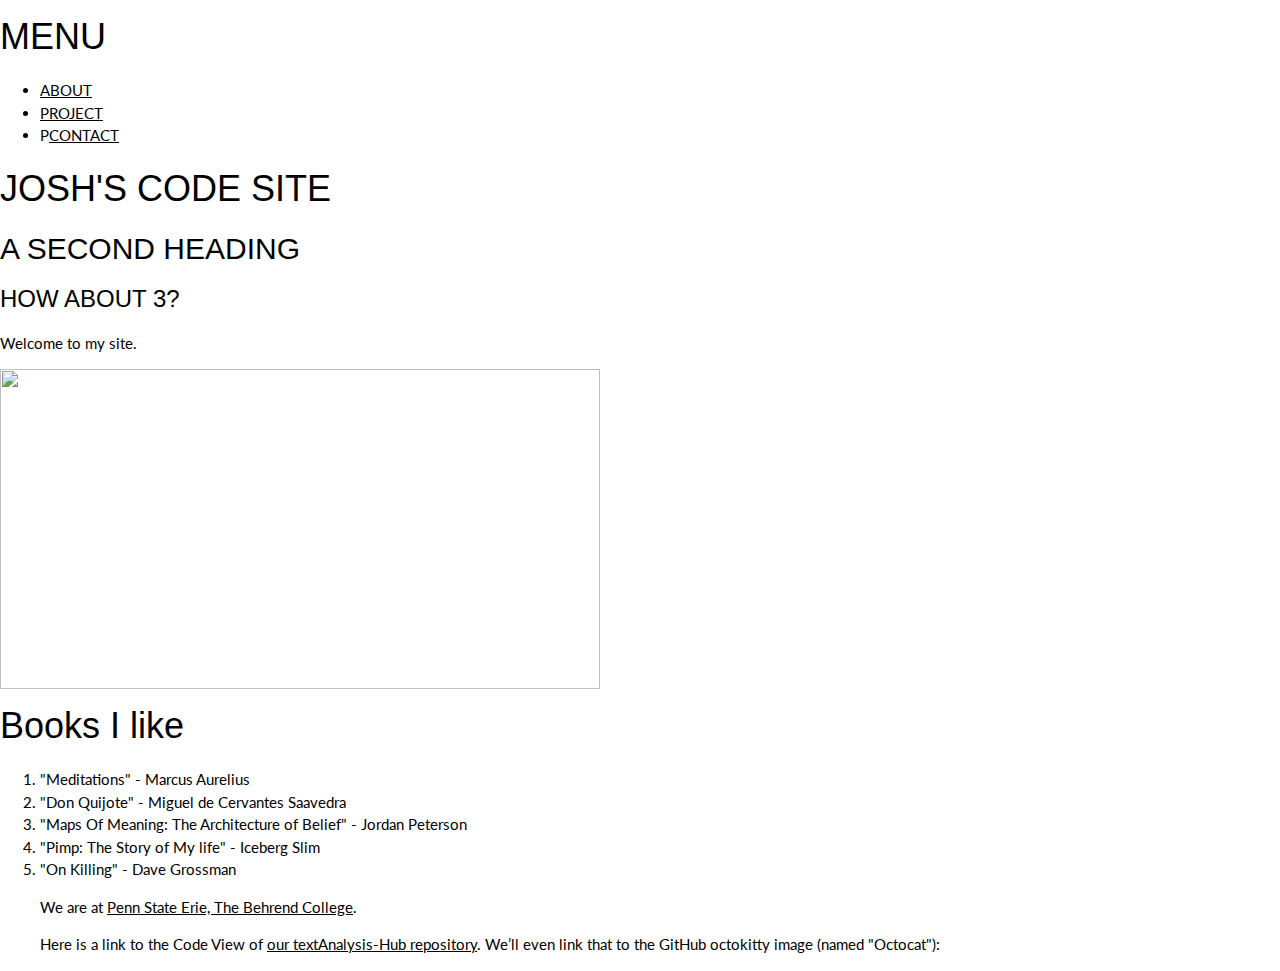
==== docs/index.html @ 4f7560f3 "i made a mistake" ====
<!DOCTYPE html>
<html lang="en">
<title>W3.CSS Template</title>
<meta charset="UTF-8">
<meta name="viewport" content="width=device-width, initial-scale=1">
<link rel="stylesheet" href="https://www.w3schools.com/w3css/4/w3.css">
<link rel="stylesheet" href="https://fonts.googleapis.com/css?family=Lato">
<link rel="stylesheet" href="https://cdnjs.cloudflare.com/ajax/libs/font-awesome/4.7.0/css/font-awesome.min.css">
<style>
body {
    font-family: "Lato", sans-serif
}
.mySlides {
    display: none
}
</style>
<body>
<!-- Navbar -->
<header>
    <div class="primary_header">
      <h1 class="title">MENU</h1>
    </div>
    <nav class="secondary_header" id="menu">
      <ul>
        <li><a href="about.html">ABOUT</a></li>
        <li><a href="about.html">PROJECT</a></li>
        <li>P<a href="about.html">CONTACT</a></li.
      </ul>
    </nav>
  </header>
  
</div>
<!--This page is published at https://newtfire.github.io/textEncoding-Hub/copy-and-rename-to-docs/ -->
<body>
<h1>JOSH'S CODE SITE</h1>
<h2>A SECOND HEADING</h2>
<h3>HOW ABOUT 3?</h3>
<p>Welcome to my site.</p>
<img src="../../DIGIT210-PT2-/docs/images/Marcus.jpg" width="600" height="320" alt=""/> 

<!-- PART 2-->
<h1> Books I like </h1>
<ol>
<li>"Meditations" - Marcus Aurelius</li>
<li>"Don Quijote" - Miguel de Cervantes Saavedra</li>
<li>"Maps Of Meaning: The Architecture of Belief" - Jordan Peterson</li>
<li>"Pimp: The Story of My life" - Iceberg Slim</li>
<li>"On Killing" - Dave Grossman </li>
<p>We are at <a href="https://behrend.psu.edu/">Penn State Erie, The Behrend College</a>.</p>
<!--ebb: The <a> element above is showing how to make an *absolute* file association with a literal, full website address. 
            Only do this for pointing OUTSIDE your own repo. -->

<p>Here is a link to the Code View of <a href="https://github.com/newtfire/textAnalysis-Hub">our textAnalysis-Hub repository</a>. We’ll even link that to the GitHub octokitty image (named "Octocat"):</p>
</body>
</html>
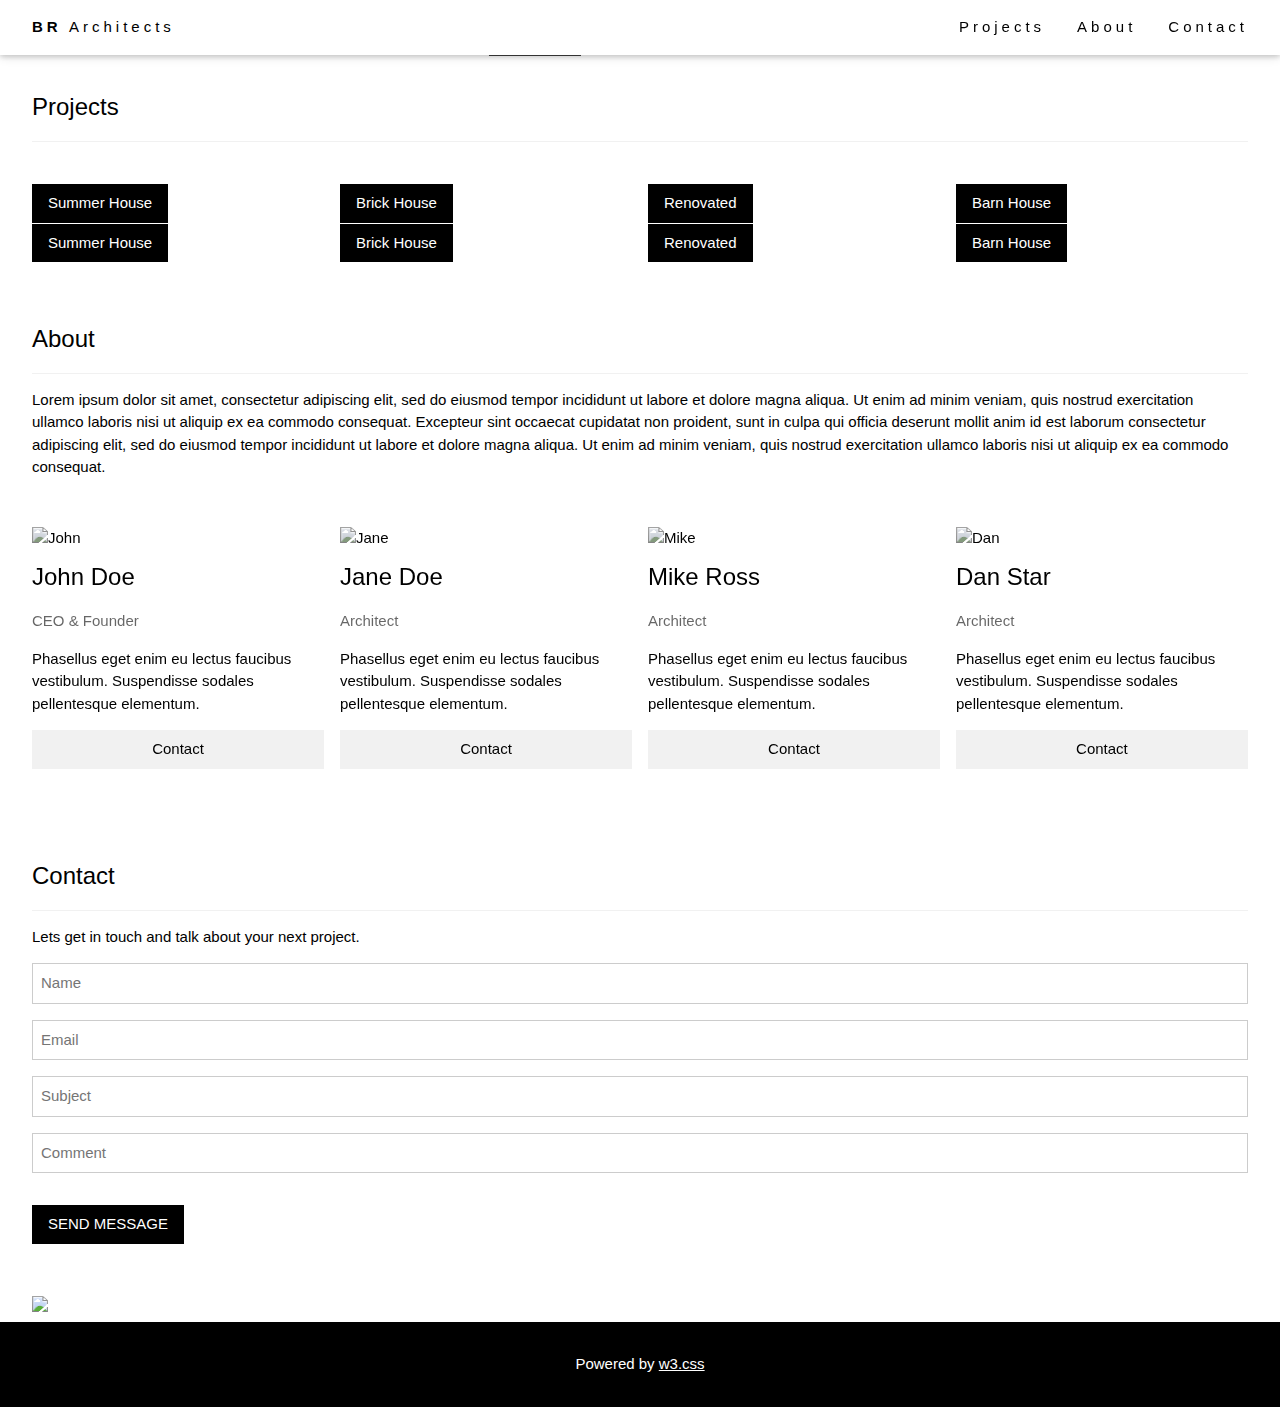
==== commit efb5da11: "index changes" ====
--- a/docs/index.html
+++ b/docs/index.html
@@ -1,55 +1,164 @@
 <!DOCTYPE html>
-<html lang="en">
+<html>
 <title>W3.CSS Template</title>
 <meta charset="UTF-8">
 <meta name="viewport" content="width=device-width, initial-scale=1">
 <link rel="stylesheet" href="https://www.w3schools.com/w3css/4/w3.css">
-<link rel="stylesheet" href="https://fonts.googleapis.com/css?family=Lato">
-<link rel="stylesheet" href="https://cdnjs.cloudflare.com/ajax/libs/font-awesome/4.7.0/css/font-awesome.min.css">
-<style>
-body {
-    font-family: "Lato", sans-serif
-}
-.mySlides {
-    display: none
-}
-</style>
+
 <body>
-<!-- Navbar -->
-<header>
-    <div class="primary_header">
-      <h1 class="title">MENU</h1>
+
+    <!-- Navbar (sit on top) -->
+    <div class="w3-top">
+        <div class="w3-bar w3-white w3-wide w3-padding w3-card">
+            <a href="#home" class="w3-bar-item w3-button"><b>BR</b> Architects</a>
+            <!-- Float links to the right. Hide them on small screens -->
+            <div class="w3-right w3-hide-small">
+                <a href="#projects" class="w3-bar-item w3-button">Projects</a>
+                <a href="#about" class="w3-bar-item w3-button">About</a>
+                <a href="#contact" class="w3-bar-item w3-button">Contact</a>
+            </div>
+        </div>
     </div>
-    <nav class="secondary_header" id="menu">
-      <ul>
-        <li><a href="about.html">ABOUT</a></li>
-        <li><a href="about.html">PROJECT</a></li>
-        <li>P<a href="about.html">CONTACT</a></li.
-      </ul>
-    </nav>
-  </header>
-  
-</div>
-<!--This page is published at https://newtfire.github.io/textEncoding-Hub/copy-and-rename-to-docs/ -->
-<body>
-<h1>JOSH'S CODE SITE</h1>
-<h2>A SECOND HEADING</h2>
-<h3>HOW ABOUT 3?</h3>
-<p>Welcome to my site.</p>
-<img src="../../DIGIT210-PT2-/docs/images/Marcus.jpg" width="600" height="320" alt=""/> 
 
-<!-- PART 2-->
-<h1> Books I like </h1>
-<ol>
-<li>"Meditations" - Marcus Aurelius</li>
-<li>"Don Quijote" - Miguel de Cervantes Saavedra</li>
-<li>"Maps Of Meaning: The Architecture of Belief" - Jordan Peterson</li>
-<li>"Pimp: The Story of My life" - Iceberg Slim</li>
-<li>"On Killing" - Dave Grossman </li>
-<p>We are at <a href="https://behrend.psu.edu/">Penn State Erie, The Behrend College</a>.</p>
-<!--ebb: The <a> element above is showing how to make an *absolute* file association with a literal, full website address. 
-            Only do this for pointing OUTSIDE your own repo. -->
+    <!-- Header -->
+    <header class="w3-display-container w3-content w3-wide" style="max-width:1500px;" id="home">
+        <img class="w3-image" src="/w3images/architect.jpg" alt="Architecture" width="1500" height="800">
+        <div class="w3-display-middle w3-margin-top w3-center">
+            <h1 class="w3-xxlarge w3-text-white"><span class="w3-padding w3-black w3-opacity-min"><b>BR</b></span> <span class="w3-hide-small w3-text-light-grey">Architects</span></h1>
+        </div>
+    </header>
 
-<p>Here is a link to the Code View of <a href="https://github.com/newtfire/textAnalysis-Hub">our textAnalysis-Hub repository</a>. We’ll even link that to the GitHub octokitty image (named "Octocat"):</p>
+    <!-- Page content -->
+    <div class="w3-content w3-padding" style="max-width:1564px">
+
+        <!-- Project Section -->
+        <div class="w3-container w3-padding-32" id="projects">
+            <h3 class="w3-border-bottom w3-border-light-grey w3-padding-16">Projects</h3>
+        </div>
+
+        <div class="w3-row-padding">
+            <div class="w3-col l3 m6 w3-margin-bottom">
+                <div class="w3-display-container">
+                    <div class="w3-display-topleft w3-black w3-padding">Summer House</div>
+                    <img src="/w3images/house5.jpg" alt="House" style="width:100%">
+                </div>
+            </div>
+            <div class="w3-col l3 m6 w3-margin-bottom">
+                <div class="w3-display-container">
+                    <div class="w3-display-topleft w3-black w3-padding">Brick House</div>
+                    <img src="/w3images/house2.jpg" alt="House" style="width:100%">
+                </div>
+            </div>
+            <div class="w3-col l3 m6 w3-margin-bottom">
+                <div class="w3-display-container">
+                    <div class="w3-display-topleft w3-black w3-padding">Renovated</div>
+                    <img src="/w3images/house3.jpg" alt="House" style="width:100%">
+                </div>
+            </div>
+            <div class="w3-col l3 m6 w3-margin-bottom">
+                <div class="w3-display-container">
+                    <div class="w3-display-topleft w3-black w3-padding">Barn House</div>
+                    <img src="/w3images/house4.jpg" alt="House" style="width:100%">
+                </div>
+            </div>
+        </div>
+
+        <div class="w3-row-padding">
+            <div class="w3-col l3 m6 w3-margin-bottom">
+                <div class="w3-display-container">
+                    <div class="w3-display-topleft w3-black w3-padding">Summer House</div>
+                    <img src="/w3images/house2.jpg" alt="House" style="width:99%">
+                </div>
+            </div>
+            <div class="w3-col l3 m6 w3-margin-bottom">
+                <div class="w3-display-container">
+                    <div class="w3-display-topleft w3-black w3-padding">Brick House</div>
+                    <img src="/w3images/house5.jpg" alt="House" style="width:99%">
+                </div>
+            </div>
+            <div class="w3-col l3 m6 w3-margin-bottom">
+                <div class="w3-display-container">
+                    <div class="w3-display-topleft w3-black w3-padding">Renovated</div>
+                    <img src="/w3images/house4.jpg" alt="House" style="width:99%">
+                </div>
+            </div>
+            <div class="w3-col l3 m6 w3-margin-bottom">
+                <div class="w3-display-container">
+                    <div class="w3-display-topleft w3-black w3-padding">Barn House</div>
+                    <img src="/w3images/house3.jpg" alt="House" style="width:99%">
+                </div>
+            </div>
+        </div>
+
+        <!-- About Section -->
+        <div class="w3-container w3-padding-32" id="about">
+            <h3 class="w3-border-bottom w3-border-light-grey w3-padding-16">About</h3>
+            <p>Lorem ipsum dolor sit amet, consectetur adipiscing elit, sed do eiusmod tempor incididunt ut labore et dolore magna aliqua. Ut enim ad minim veniam, quis nostrud exercitation ullamco laboris nisi ut aliquip ex ea commodo consequat. Excepteur sint
+                occaecat cupidatat non proident, sunt in culpa qui officia deserunt mollit anim id est laborum consectetur adipiscing elit, sed do eiusmod tempor incididunt ut labore et dolore magna aliqua. Ut enim ad minim veniam, quis nostrud exercitation ullamco
+                laboris nisi ut aliquip ex ea commodo consequat.
+            </p>
+        </div>
+
+        <div class="w3-row-padding w3-grayscale">
+            <div class="w3-col l3 m6 w3-margin-bottom">
+                <img src="/w3images/team2.jpg" alt="John" style="width:100%">
+                <h3>John Doe</h3>
+                <p class="w3-opacity">CEO & Founder</p>
+                <p>Phasellus eget enim eu lectus faucibus vestibulum. Suspendisse sodales pellentesque elementum.</p>
+                <p><button class="w3-button w3-light-grey w3-block">Contact</button></p>
+            </div>
+            <div class="w3-col l3 m6 w3-margin-bottom">
+                <img src="/w3images/team1.jpg" alt="Jane" style="width:100%">
+                <h3>Jane Doe</h3>
+                <p class="w3-opacity">Architect</p>
+                <p>Phasellus eget enim eu lectus faucibus vestibulum. Suspendisse sodales pellentesque elementum.</p>
+                <p><button class="w3-button w3-light-grey w3-block">Contact</button></p>
+            </div>
+            <div class="w3-col l3 m6 w3-margin-bottom">
+                <img src="/w3images/team3.jpg" alt="Mike" style="width:100%">
+                <h3>Mike Ross</h3>
+                <p class="w3-opacity">Architect</p>
+                <p>Phasellus eget enim eu lectus faucibus vestibulum. Suspendisse sodales pellentesque elementum.</p>
+                <p><button class="w3-button w3-light-grey w3-block">Contact</button></p>
+            </div>
+            <div class="w3-col l3 m6 w3-margin-bottom">
+                <img src="/w3images/team4.jpg" alt="Dan" style="width:100%">
+                <h3>Dan Star</h3>
+                <p class="w3-opacity">Architect</p>
+                <p>Phasellus eget enim eu lectus faucibus vestibulum. Suspendisse sodales pellentesque elementum.</p>
+                <p><button class="w3-button w3-light-grey w3-block">Contact</button></p>
+            </div>
+        </div>
+
+        <!-- Contact Section -->
+        <div class="w3-container w3-padding-32" id="contact">
+            <h3 class="w3-border-bottom w3-border-light-grey w3-padding-16">Contact</h3>
+            <p>Lets get in touch and talk about your next project.</p>
+            <form action="/action_page.php" target="_blank">
+                <input class="w3-input w3-border" type="text" placeholder="Name" required name="Name">
+                <input class="w3-input w3-section w3-border" type="text" placeholder="Email" required name="Email">
+                <input class="w3-input w3-section w3-border" type="text" placeholder="Subject" required name="Subject">
+                <input class="w3-input w3-section w3-border" type="text" placeholder="Comment" required name="Comment">
+                <button class="w3-button w3-black w3-section" type="submit">
+                    <i class="fa fa-paper-plane"></i> SEND MESSAGE
+                </button>
+            </form>
+        </div>
+
+        <!-- Image of location/map -->
+        <div class="w3-container">
+            <img src="/w3images/map.jpg" class="w3-image" style="width:100%">
+        </div>
+
+        <!-- End page content -->
+    </div>
+
+
+    <!-- Footer -->
+    <footer class="w3-center w3-black w3-padding-16">
+        <p>Powered by <a href="https://www.w3schools.com/w3css/default.asp" title="W3.CSS" target="_blank" class="w3-hover-text-green">w3.css</a></p>
+    </footer>
+
 </body>
+
 </html>
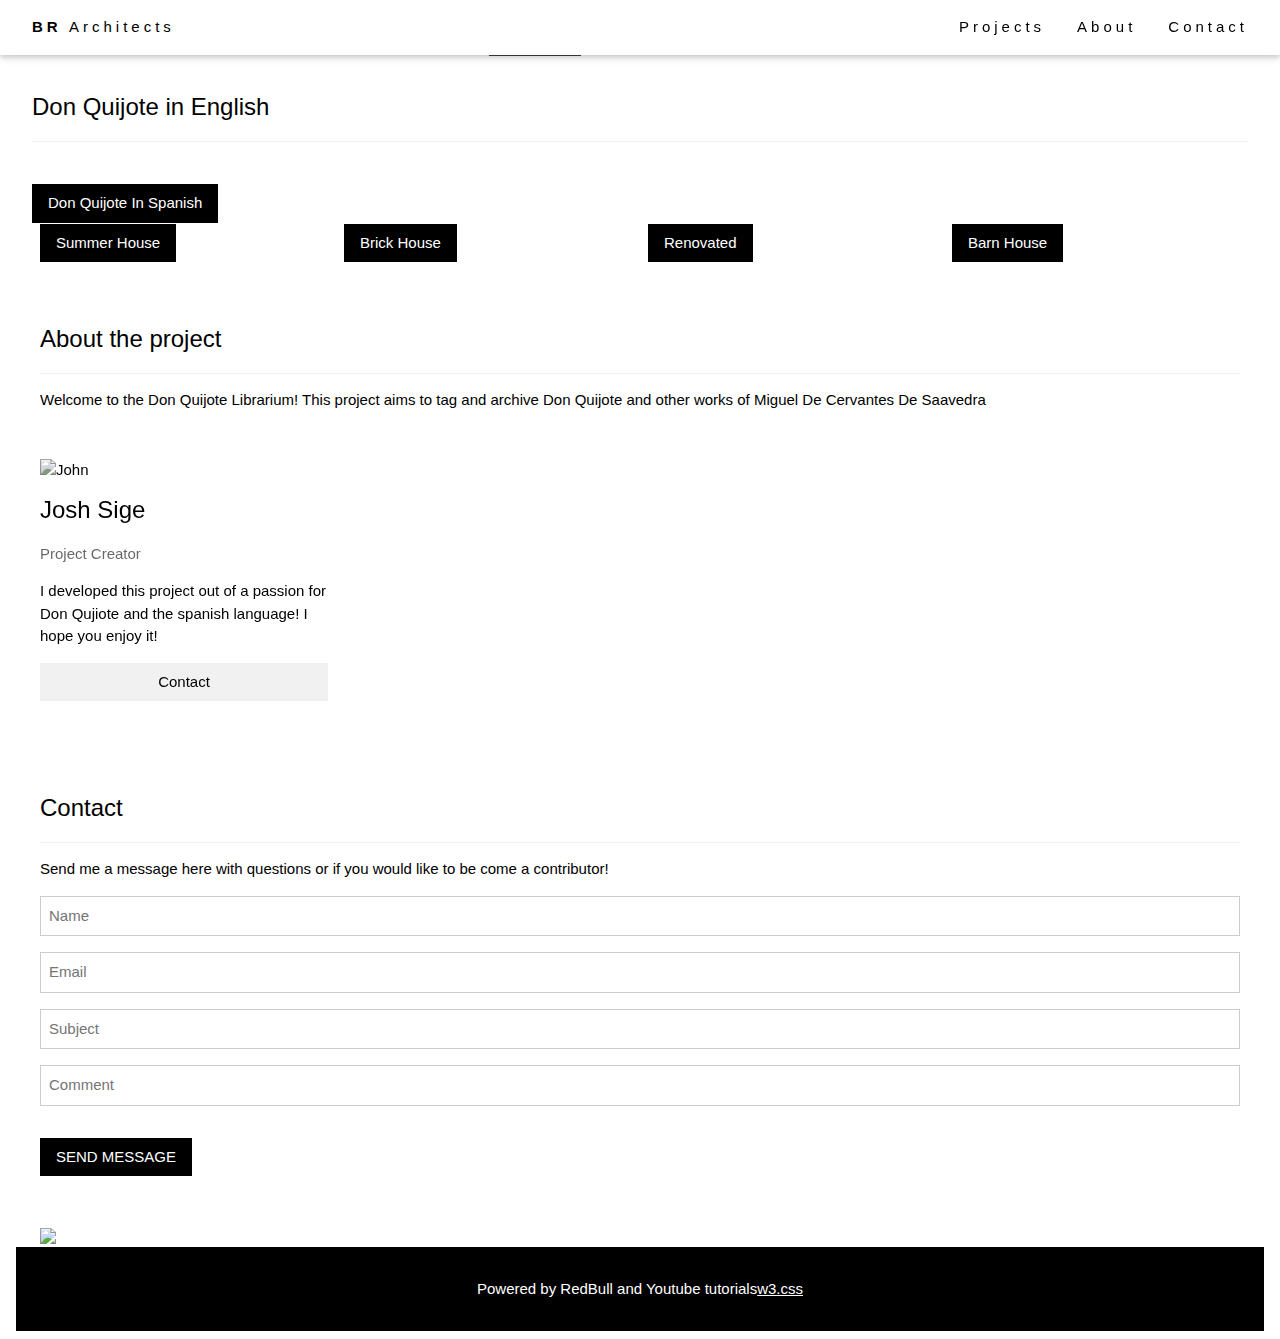
==== commit 3aef39cf: "index changes" ====
--- a/docs/index.html
+++ b/docs/index.html
@@ -33,131 +33,89 @@
 
         <!-- Project Section -->
         <div class="w3-container w3-padding-32" id="projects">
-            <h3 class="w3-border-bottom w3-border-light-grey w3-padding-16">Projects</h3>
+            <h3 class="w3-border-bottom w3-border-light-grey w3-padding-16">Don Quijote in English</h3>
         </div>
 
         <div class="w3-row-padding">
             <div class="w3-col l3 m6 w3-margin-bottom">
                 <div class="w3-display-container">
-                    <div class="w3-display-topleft w3-black w3-padding">Summer House</div>
+                    <div class="w3-display-topleft w3-black w3-padding">Don Quijote In Spanish</div>
                     <img src="/w3images/house5.jpg" alt="House" style="width:100%">
                 </div>
             </div>
-            <div class="w3-col l3 m6 w3-margin-bottom">
-                <div class="w3-display-container">
-                    <div class="w3-display-topleft w3-black w3-padding">Brick House</div>
-                    <img src="/w3images/house2.jpg" alt="House" style="width:100%">
+
+            <div class="w3-row-padding">
+                <div class="w3-col l3 m6 w3-margin-bottom">
+                    <div class="w3-display-container">
+                        <div class="w3-display-topleft w3-black w3-padding">Summer House</div>
+                        <img src="/w3images/house2.jpg" alt="House" style="width:99%">
+                    </div>
+                </div>
+                <div class="w3-col l3 m6 w3-margin-bottom">
+                    <div class="w3-display-container">
+                        <div class="w3-display-topleft w3-black w3-padding">Brick House</div>
+                        <img src="/w3images/house5.jpg" alt="House" style="width:99%">
+                    </div>
+                </div>
+                <div class="w3-col l3 m6 w3-margin-bottom">
+                    <div class="w3-display-container">
+                        <div class="w3-display-topleft w3-black w3-padding">Renovated</div>
+                        <img src="/w3images/house4.jpg" alt="House" style="width:99%">
+                    </div>
+                </div>
+                <div class="w3-col l3 m6 w3-margin-bottom">
+                    <div class="w3-display-container">
+                        <div class="w3-display-topleft w3-black w3-padding">Barn House</div>
+                        <img src="/w3images/house3.jpg" alt="House" style="width:99%">
+                    </div>
                 </div>
             </div>
-            <div class="w3-col l3 m6 w3-margin-bottom">
-                <div class="w3-display-container">
-                    <div class="w3-display-topleft w3-black w3-padding">Renovated</div>
-                    <img src="/w3images/house3.jpg" alt="House" style="width:100%">
+
+            <!-- About Section -->
+            <div class="w3-container w3-padding-32" id="about">
+                <h3 class="w3-border-bottom w3-border-light-grey w3-padding-16">About the project</h3>
+                <p>Welcome to the Don Quijote Librarium! This project aims to tag and archive Don Quijote and other works of Miguel De Cervantes De Saavedra
+                </p>
+            </div>
+
+            <div class="w3-row-padding w3-grayscale">
+                <div class="w3-col l3 m6 w3-margin-bottom">
+                    <img src="/w3images/team2.jpg" alt="John" style="width:100%">
+                    <h3>Josh Sige</h3>
+                    <p class="w3-opacity">Project Creator</p>
+                    <p>I developed this project out of a passion for Don Qujiote and the spanish language! I hope you enjoy it!</p>
+                    <p><button class="w3-button w3-light-grey w3-block">Contact</button></p>
                 </div>
             </div>
-            <div class="w3-col l3 m6 w3-margin-bottom">
-                <div class="w3-display-container">
-                    <div class="w3-display-topleft w3-black w3-padding">Barn House</div>
-                    <img src="/w3images/house4.jpg" alt="House" style="width:100%">
-                </div>
+
+            <!-- Contact Section -->
+            <div class="w3-container w3-padding-32" id="contact">
+                <h3 class="w3-border-bottom w3-border-light-grey w3-padding-16">Contact</h3>
+                <p>Send me a message here with questions or if you would like to be come a contributor!</p>
+                <form action="/action_page.php" target="_blank">
+                    <input class="w3-input w3-border" type="text" placeholder="Name" required name="Name">
+                    <input class="w3-input w3-section w3-border" type="text" placeholder="Email" required name="Email">
+                    <input class="w3-input w3-section w3-border" type="text" placeholder="Subject" required name="Subject">
+                    <input class="w3-input w3-section w3-border" type="text" placeholder="Comment" required name="Comment">
+                    <button class="w3-button w3-black w3-section" type="submit">
+                        <i class="fa fa-paper-plane"></i> SEND MESSAGE
+                    </button>
+                </form>
             </div>
+
+            <!-- Image of location/map -->
+            <div class="w3-container">
+                <img src="/w3images/map.jpg" class="w3-image" style="width:100%">
+            </div>
+
+            <!-- End page content -->
         </div>
 
-        <div class="w3-row-padding">
-            <div class="w3-col l3 m6 w3-margin-bottom">
-                <div class="w3-display-container">
-                    <div class="w3-display-topleft w3-black w3-padding">Summer House</div>
-                    <img src="/w3images/house2.jpg" alt="House" style="width:99%">
-                </div>
-            </div>
-            <div class="w3-col l3 m6 w3-margin-bottom">
-                <div class="w3-display-container">
-                    <div class="w3-display-topleft w3-black w3-padding">Brick House</div>
-                    <img src="/w3images/house5.jpg" alt="House" style="width:99%">
-                </div>
-            </div>
-            <div class="w3-col l3 m6 w3-margin-bottom">
-                <div class="w3-display-container">
-                    <div class="w3-display-topleft w3-black w3-padding">Renovated</div>
-                    <img src="/w3images/house4.jpg" alt="House" style="width:99%">
-                </div>
-            </div>
-            <div class="w3-col l3 m6 w3-margin-bottom">
-                <div class="w3-display-container">
-                    <div class="w3-display-topleft w3-black w3-padding">Barn House</div>
-                    <img src="/w3images/house3.jpg" alt="House" style="width:99%">
-                </div>
-            </div>
-        </div>
 
-        <!-- About Section -->
-        <div class="w3-container w3-padding-32" id="about">
-            <h3 class="w3-border-bottom w3-border-light-grey w3-padding-16">About</h3>
-            <p>Lorem ipsum dolor sit amet, consectetur adipiscing elit, sed do eiusmod tempor incididunt ut labore et dolore magna aliqua. Ut enim ad minim veniam, quis nostrud exercitation ullamco laboris nisi ut aliquip ex ea commodo consequat. Excepteur sint
-                occaecat cupidatat non proident, sunt in culpa qui officia deserunt mollit anim id est laborum consectetur adipiscing elit, sed do eiusmod tempor incididunt ut labore et dolore magna aliqua. Ut enim ad minim veniam, quis nostrud exercitation ullamco
-                laboris nisi ut aliquip ex ea commodo consequat.
-            </p>
-        </div>
-
-        <div class="w3-row-padding w3-grayscale">
-            <div class="w3-col l3 m6 w3-margin-bottom">
-                <img src="/w3images/team2.jpg" alt="John" style="width:100%">
-                <h3>John Doe</h3>
-                <p class="w3-opacity">CEO & Founder</p>
-                <p>Phasellus eget enim eu lectus faucibus vestibulum. Suspendisse sodales pellentesque elementum.</p>
-                <p><button class="w3-button w3-light-grey w3-block">Contact</button></p>
-            </div>
-            <div class="w3-col l3 m6 w3-margin-bottom">
-                <img src="/w3images/team1.jpg" alt="Jane" style="width:100%">
-                <h3>Jane Doe</h3>
-                <p class="w3-opacity">Architect</p>
-                <p>Phasellus eget enim eu lectus faucibus vestibulum. Suspendisse sodales pellentesque elementum.</p>
-                <p><button class="w3-button w3-light-grey w3-block">Contact</button></p>
-            </div>
-            <div class="w3-col l3 m6 w3-margin-bottom">
-                <img src="/w3images/team3.jpg" alt="Mike" style="width:100%">
-                <h3>Mike Ross</h3>
-                <p class="w3-opacity">Architect</p>
-                <p>Phasellus eget enim eu lectus faucibus vestibulum. Suspendisse sodales pellentesque elementum.</p>
-                <p><button class="w3-button w3-light-grey w3-block">Contact</button></p>
-            </div>
-            <div class="w3-col l3 m6 w3-margin-bottom">
-                <img src="/w3images/team4.jpg" alt="Dan" style="width:100%">
-                <h3>Dan Star</h3>
-                <p class="w3-opacity">Architect</p>
-                <p>Phasellus eget enim eu lectus faucibus vestibulum. Suspendisse sodales pellentesque elementum.</p>
-                <p><button class="w3-button w3-light-grey w3-block">Contact</button></p>
-            </div>
-        </div>
-
-        <!-- Contact Section -->
-        <div class="w3-container w3-padding-32" id="contact">
-            <h3 class="w3-border-bottom w3-border-light-grey w3-padding-16">Contact</h3>
-            <p>Lets get in touch and talk about your next project.</p>
-            <form action="/action_page.php" target="_blank">
-                <input class="w3-input w3-border" type="text" placeholder="Name" required name="Name">
-                <input class="w3-input w3-section w3-border" type="text" placeholder="Email" required name="Email">
-                <input class="w3-input w3-section w3-border" type="text" placeholder="Subject" required name="Subject">
-                <input class="w3-input w3-section w3-border" type="text" placeholder="Comment" required name="Comment">
-                <button class="w3-button w3-black w3-section" type="submit">
-                    <i class="fa fa-paper-plane"></i> SEND MESSAGE
-                </button>
-            </form>
-        </div>
-
-        <!-- Image of location/map -->
-        <div class="w3-container">
-            <img src="/w3images/map.jpg" class="w3-image" style="width:100%">
-        </div>
-
-        <!-- End page content -->
-    </div>
-
-
-    <!-- Footer -->
-    <footer class="w3-center w3-black w3-padding-16">
-        <p>Powered by <a href="https://www.w3schools.com/w3css/default.asp" title="W3.CSS" target="_blank" class="w3-hover-text-green">w3.css</a></p>
-    </footer>
+        <!-- Footer -->
+        <footer class="w3-center w3-black w3-padding-16">
+            <p>Powered by RedBull and Youtube tutorials<a href="https://www.w3schools.com/w3css/default.asp" title="W3.CSS" target="_blank" class="w3-hover-text-green">w3.css</a></p>
+        </footer>
 
 </body>
 
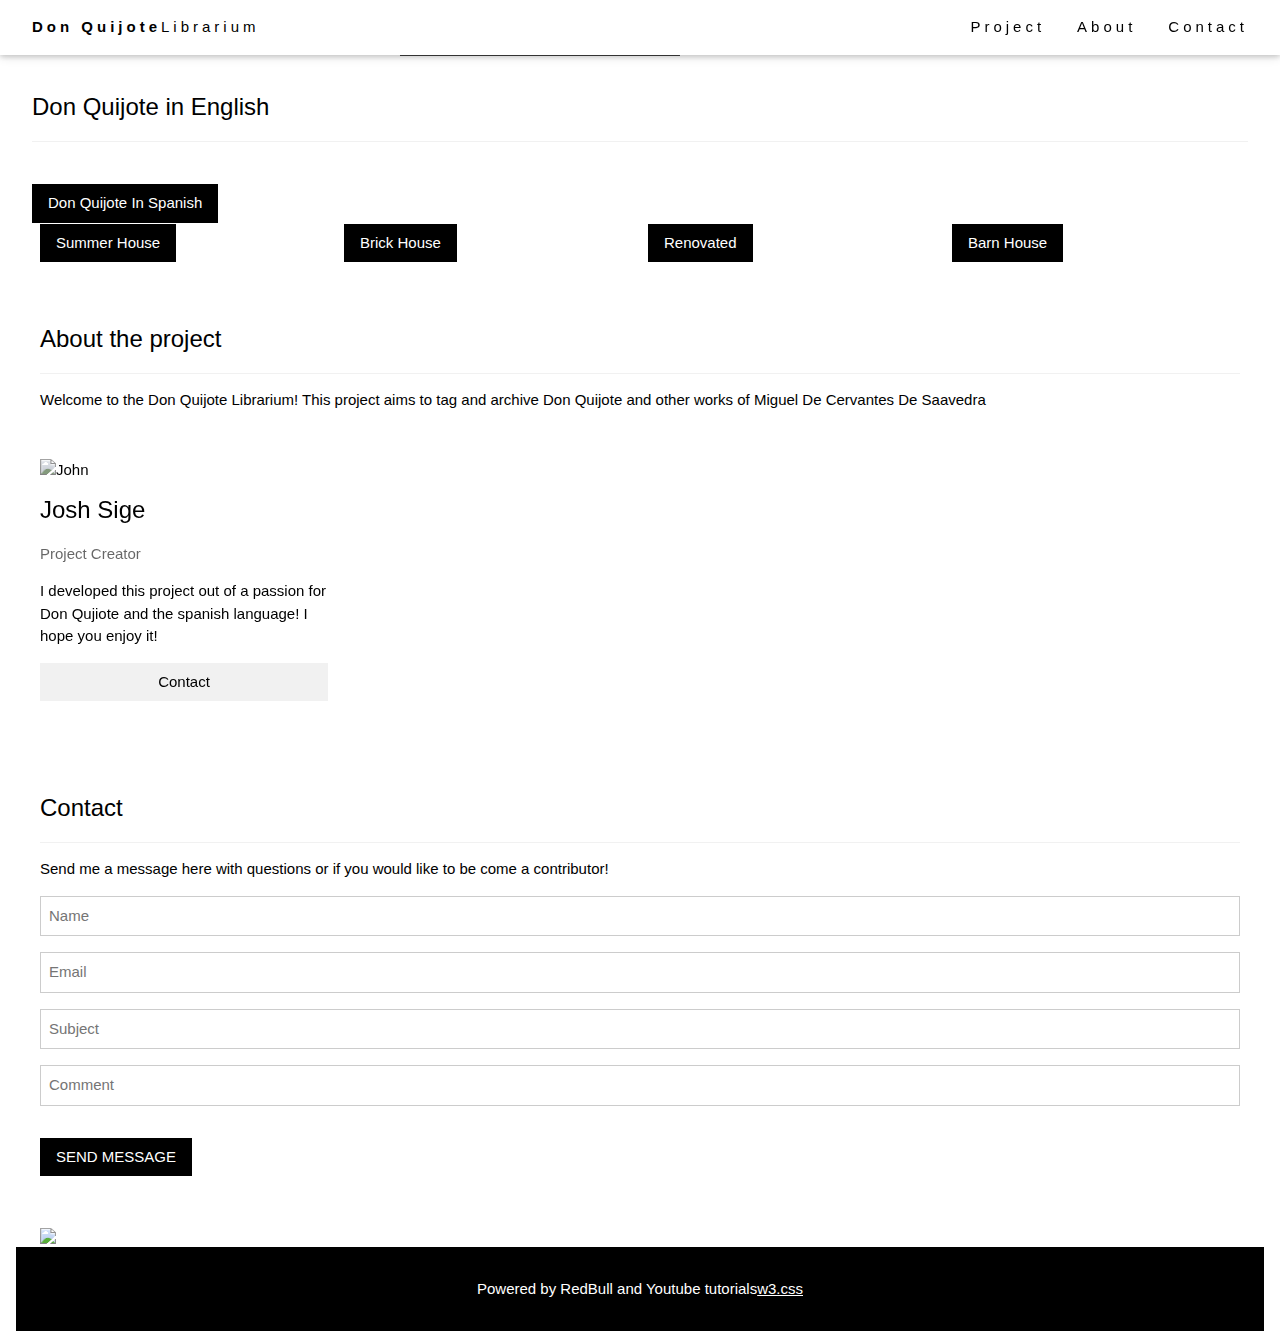
==== commit 139dee90: "index chages" ====
--- a/docs/index.html
+++ b/docs/index.html
@@ -10,10 +10,10 @@
     <!-- Navbar (sit on top) -->
     <div class="w3-top">
         <div class="w3-bar w3-white w3-wide w3-padding w3-card">
-            <a href="#home" class="w3-bar-item w3-button"><b>BR</b> Architects</a>
+            <a href="#home" class="w3-bar-item w3-button"><b>Don Quijote</b>Librarium</a>
             <!-- Float links to the right. Hide them on small screens -->
             <div class="w3-right w3-hide-small">
-                <a href="#projects" class="w3-bar-item w3-button">Projects</a>
+                <a href="#project" class="w3-bar-item w3-button">Project</a>
                 <a href="#about" class="w3-bar-item w3-button">About</a>
                 <a href="#contact" class="w3-bar-item w3-button">Contact</a>
             </div>
@@ -24,7 +24,7 @@
     <header class="w3-display-container w3-content w3-wide" style="max-width:1500px;" id="home">
         <img class="w3-image" src="/w3images/architect.jpg" alt="Architecture" width="1500" height="800">
         <div class="w3-display-middle w3-margin-top w3-center">
-            <h1 class="w3-xxlarge w3-text-white"><span class="w3-padding w3-black w3-opacity-min"><b>BR</b></span> <span class="w3-hide-small w3-text-light-grey">Architects</span></h1>
+            <h1 class="w3-xxlarge w3-text-white"><span class="w3-padding w3-black w3-opacity-min"><b>Don Quijote</b></span> <span class="w3-hide-small w3-text-light-grey">Librarium</span></h1>
         </div>
     </header>
 
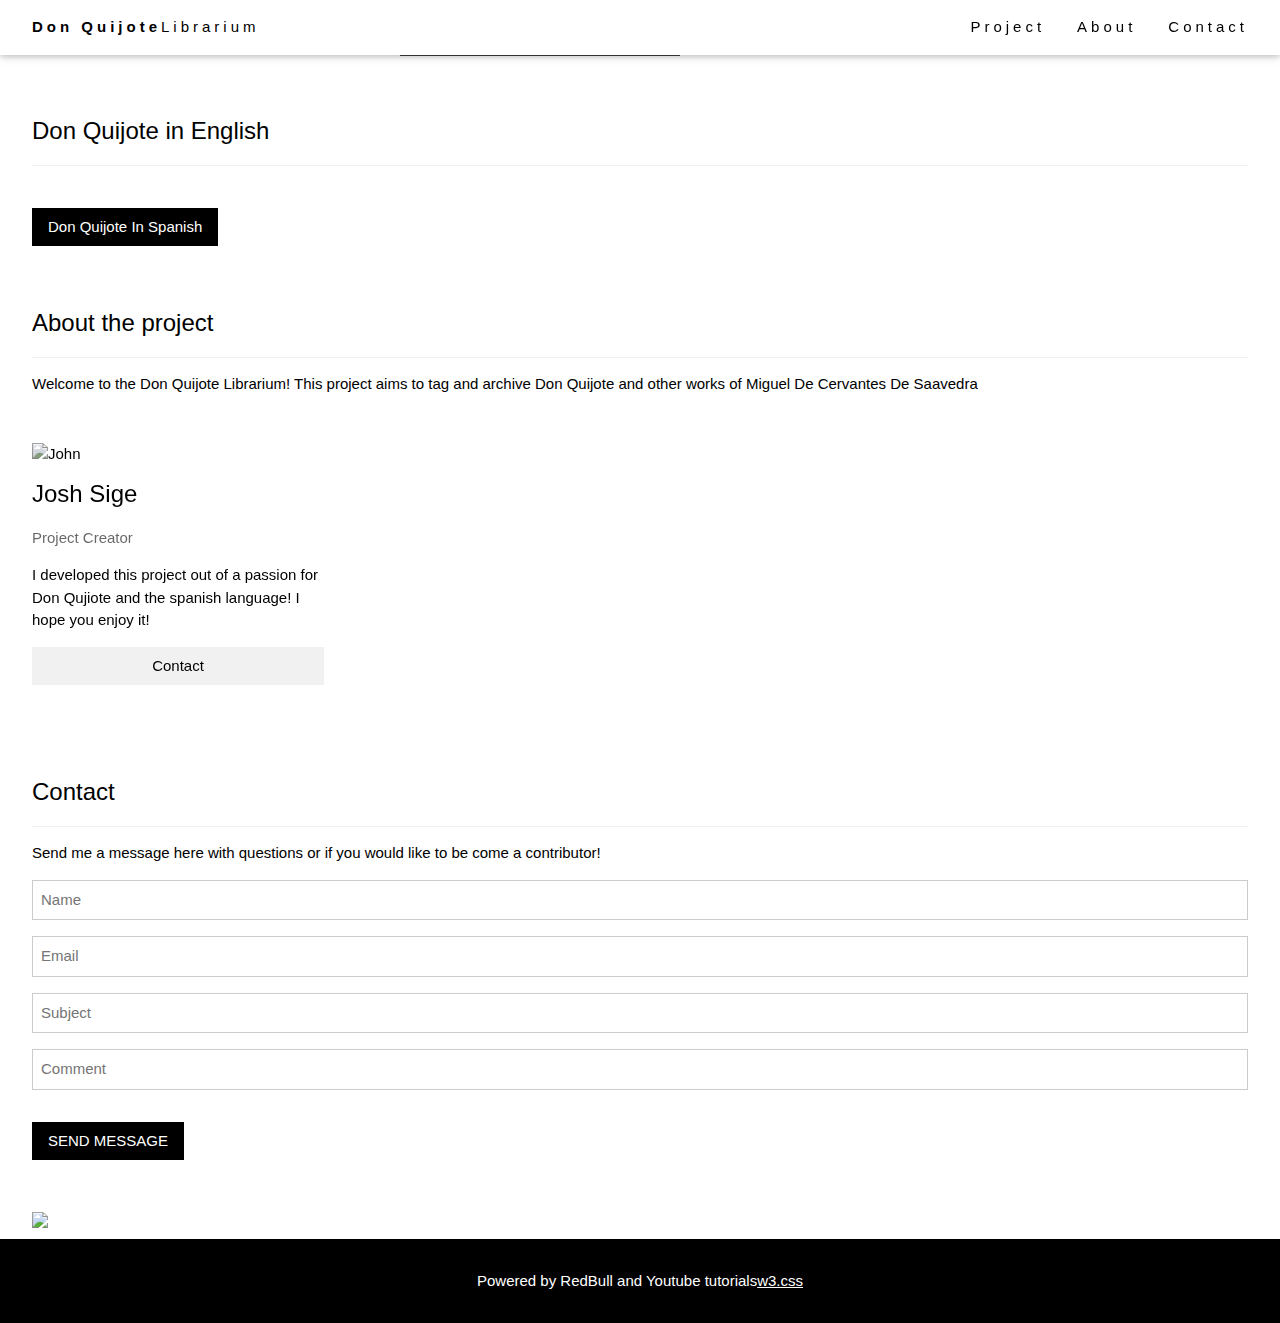
==== commit 3965e1b4: "index changes" ====
--- a/docs/index.html
+++ b/docs/index.html
@@ -30,7 +30,7 @@
 
     <!-- Page content -->
     <div class="w3-content w3-padding" style="max-width:1564px">
-
+        <img src="Quijote_Quote.jpg" alt="Quijote Quote">
         <!-- Project Section -->
         <div class="w3-container w3-padding-32" id="projects">
             <h3 class="w3-border-bottom w3-border-light-grey w3-padding-16">Don Quijote in English</h3>
@@ -43,79 +43,53 @@
                     <img src="/w3images/house5.jpg" alt="House" style="width:100%">
                 </div>
             </div>
-
-            <div class="w3-row-padding">
-                <div class="w3-col l3 m6 w3-margin-bottom">
-                    <div class="w3-display-container">
-                        <div class="w3-display-topleft w3-black w3-padding">Summer House</div>
-                        <img src="/w3images/house2.jpg" alt="House" style="width:99%">
-                    </div>
-                </div>
-                <div class="w3-col l3 m6 w3-margin-bottom">
-                    <div class="w3-display-container">
-                        <div class="w3-display-topleft w3-black w3-padding">Brick House</div>
-                        <img src="/w3images/house5.jpg" alt="House" style="width:99%">
-                    </div>
-                </div>
-                <div class="w3-col l3 m6 w3-margin-bottom">
-                    <div class="w3-display-container">
-                        <div class="w3-display-topleft w3-black w3-padding">Renovated</div>
-                        <img src="/w3images/house4.jpg" alt="House" style="width:99%">
-                    </div>
-                </div>
-                <div class="w3-col l3 m6 w3-margin-bottom">
-                    <div class="w3-display-container">
-                        <div class="w3-display-topleft w3-black w3-padding">Barn House</div>
-                        <img src="/w3images/house3.jpg" alt="House" style="width:99%">
-                    </div>
-                </div>
-            </div>
-
-            <!-- About Section -->
-            <div class="w3-container w3-padding-32" id="about">
-                <h3 class="w3-border-bottom w3-border-light-grey w3-padding-16">About the project</h3>
-                <p>Welcome to the Don Quijote Librarium! This project aims to tag and archive Don Quijote and other works of Miguel De Cervantes De Saavedra
-                </p>
-            </div>
-
-            <div class="w3-row-padding w3-grayscale">
-                <div class="w3-col l3 m6 w3-margin-bottom">
-                    <img src="/w3images/team2.jpg" alt="John" style="width:100%">
-                    <h3>Josh Sige</h3>
-                    <p class="w3-opacity">Project Creator</p>
-                    <p>I developed this project out of a passion for Don Qujiote and the spanish language! I hope you enjoy it!</p>
-                    <p><button class="w3-button w3-light-grey w3-block">Contact</button></p>
-                </div>
-            </div>
-
-            <!-- Contact Section -->
-            <div class="w3-container w3-padding-32" id="contact">
-                <h3 class="w3-border-bottom w3-border-light-grey w3-padding-16">Contact</h3>
-                <p>Send me a message here with questions or if you would like to be come a contributor!</p>
-                <form action="/action_page.php" target="_blank">
-                    <input class="w3-input w3-border" type="text" placeholder="Name" required name="Name">
-                    <input class="w3-input w3-section w3-border" type="text" placeholder="Email" required name="Email">
-                    <input class="w3-input w3-section w3-border" type="text" placeholder="Subject" required name="Subject">
-                    <input class="w3-input w3-section w3-border" type="text" placeholder="Comment" required name="Comment">
-                    <button class="w3-button w3-black w3-section" type="submit">
-                        <i class="fa fa-paper-plane"></i> SEND MESSAGE
-                    </button>
-                </form>
-            </div>
-
-            <!-- Image of location/map -->
-            <div class="w3-container">
-                <img src="/w3images/map.jpg" class="w3-image" style="width:100%">
-            </div>
-
-            <!-- End page content -->
         </div>
 
+        <!-- About Section -->
+        <div class="w3-container w3-padding-32" id="about">
+            <h3 class="w3-border-bottom w3-border-light-grey w3-padding-16">About the project</h3>
+            <p>Welcome to the Don Quijote Librarium! This project aims to tag and archive Don Quijote and other works of Miguel De Cervantes De Saavedra
+            </p>
+        </div>
 
-        <!-- Footer -->
-        <footer class="w3-center w3-black w3-padding-16">
-            <p>Powered by RedBull and Youtube tutorials<a href="https://www.w3schools.com/w3css/default.asp" title="W3.CSS" target="_blank" class="w3-hover-text-green">w3.css</a></p>
-        </footer>
+        <div class="w3-row-padding w3-grayscale">
+            <div class="w3-col l3 m6 w3-margin-bottom">
+                <img src="/w3images/team2.jpg" alt="John" style="width:100%">
+                <h3>Josh Sige</h3>
+                <p class="w3-opacity">Project Creator</p>
+                <p>I developed this project out of a passion for Don Qujiote and the spanish language! I hope you enjoy it!</p>
+                <p><button class="w3-button w3-light-grey w3-block">Contact</button></p>
+            </div>
+        </div>
+
+        <!-- Contact Section -->
+        <div class="w3-container w3-padding-32" id="contact">
+            <h3 class="w3-border-bottom w3-border-light-grey w3-padding-16">Contact</h3>
+            <p>Send me a message here with questions or if you would like to be come a contributor!</p>
+            <form action="/action_page.php" target="_blank">
+                <input class="w3-input w3-border" type="text" placeholder="Name" required name="Name">
+                <input class="w3-input w3-section w3-border" type="text" placeholder="Email" required name="Email">
+                <input class="w3-input w3-section w3-border" type="text" placeholder="Subject" required name="Subject">
+                <input class="w3-input w3-section w3-border" type="text" placeholder="Comment" required name="Comment">
+                <button class="w3-button w3-black w3-section" type="submit">
+                    <i class="fa fa-paper-plane"></i> SEND MESSAGE
+                </button>
+            </form>
+        </div>
+
+        <!-- Image of location/map -->
+        <div class="w3-container">
+            <img src="/w3images/map.jpg" class="w3-image" style="width:100%">
+        </div>
+
+        <!-- End page content -->
+    </div>
+
+
+    <!-- Footer -->
+    <footer class="w3-center w3-black w3-padding-16">
+        <p>Powered by RedBull and Youtube tutorials<a href="https://www.w3schools.com/w3css/default.asp" title="W3.CSS" target="_blank" class="w3-hover-text-green">w3.css</a></p>
+    </footer>
 
 </body>
 
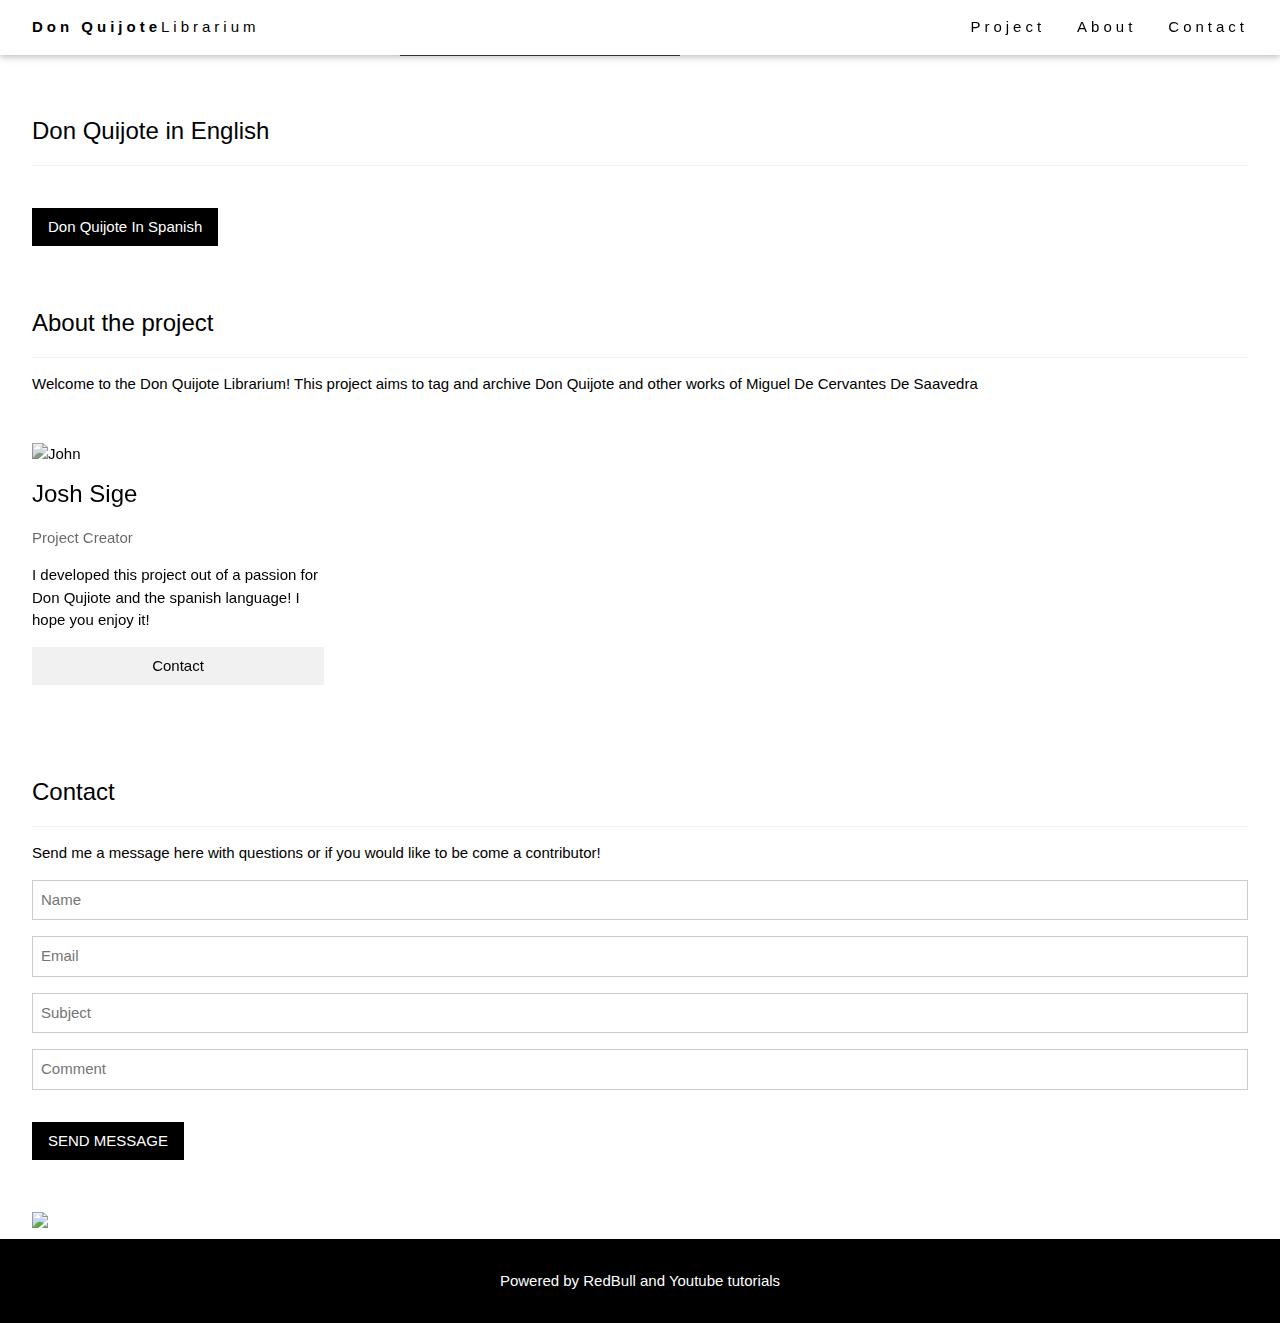
==== commit 40497b4e: "index changes" ====
--- a/docs/index.html
+++ b/docs/index.html
@@ -88,7 +88,7 @@
 
     <!-- Footer -->
     <footer class="w3-center w3-black w3-padding-16">
-        <p>Powered by RedBull and Youtube tutorials<a href="https://www.w3schools.com/w3css/default.asp" title="W3.CSS" target="_blank" class="w3-hover-text-green">w3.css</a></p>
+        <p>Powered by RedBull and Youtube tutorials<a href="https://www.w3schools.com/w3css/default.asp" title="W3.CSS" target="_blank" class="w3-hover-text-green"></a></p>
     </footer>
 
 </body>
